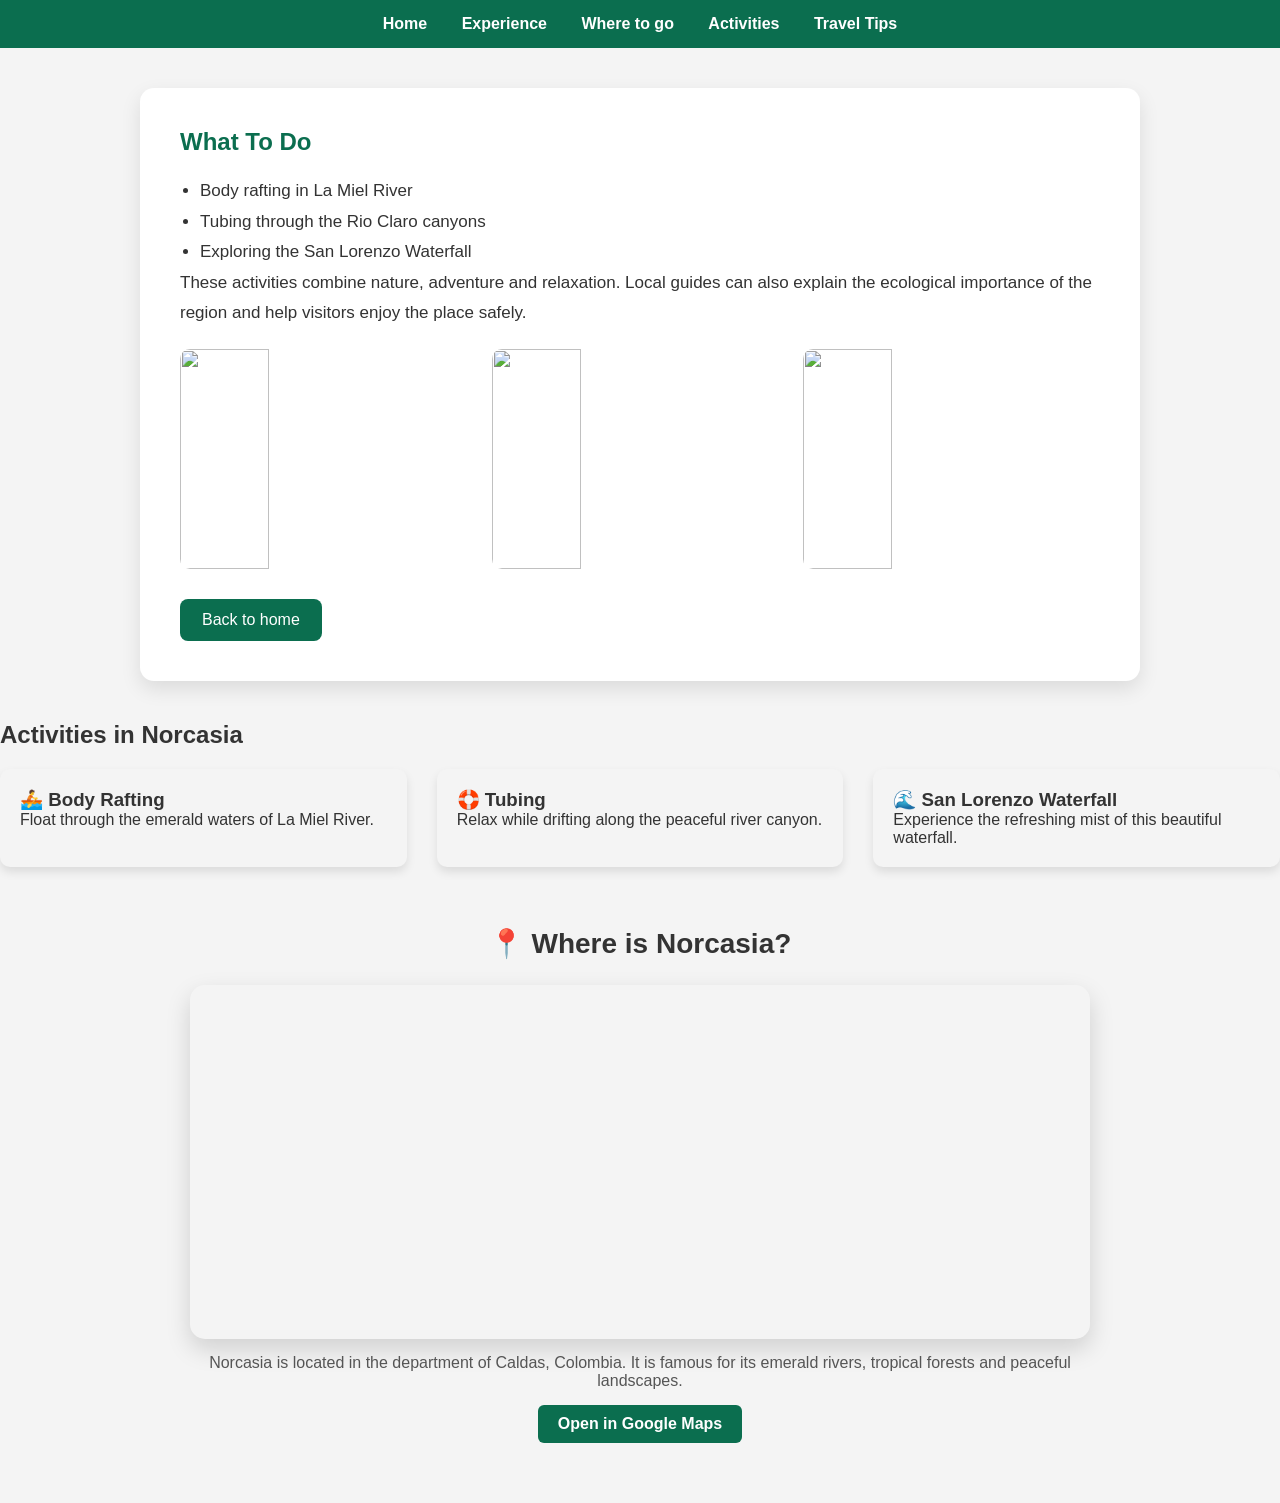
==== activities.html @ adc8cb1b "Primer version blog Norcasia" ====
<!DOCTYPE html>
<html lang="en">

<nav class="menu-top">
<a href="index.html">Home</a>
<a href="experience.html">Experience</a>
<a href="where.html">Where to go</a>
<a href="activities.html">Activities</a>
<a href="tips.html">Travel Tips</a>
</nav>

<head>
<meta charset="UTF-8">
<meta name="viewport" content="width=device-width, initial-scale=1.0">
<title>Norcasia Travel Blog</title>
<link rel="stylesheet" href="style.css">
</head>
<body>

  <section class="content-page">
    <h1>What To Do</h1>

    <ul>
      <li>Body rafting in La Miel River</li>
      <li>Tubing through the Rio Claro canyons</li>
      <li>Exploring the San Lorenzo Waterfall</li>
    </ul>

    <p>
      These activities combine nature, adventure and relaxation. Local guides can also explain
      the ecological importance of the region and help visitors enjoy the place safely.
    </p>

    <div class="gallery">
      <img src="imagenes/imagen7.jpg" alt="">
      <img src="imagenes/imagen8.jpg" alt="">
      <img src="imagenes/imagen9.jpg" alt="">
    </div>

    <a href="index.html" class="back-btn">Back to home</a>
  </section>


<script>
const elements = document.querySelectorAll(".content-page, .card");

const observer = new IntersectionObserver(entries => {
entries.forEach(entry => {
if(entry.isIntersecting){
entry.target.style.opacity = 1;
entry.target.style.transform = "translateY(0)";
}
});
});

elements.forEach(el => {
el.style.opacity = 0;
el.style.transform = "translateY(40px)";
el.style.transition = "all 0.6s ease";
observer.observe(el);
});
</script>

<script>

const galleryImages = document.querySelectorAll(".gallery img");

galleryImages.forEach(img => {

img.addEventListener("click", function(){

const overlay = document.createElement("div");
overlay.classList.add("overlay");

const bigImage = document.createElement("img");
bigImage.src = this.src;

overlay.appendChild(bigImage);

overlay.addEventListener("click", () => {
overlay.remove();
});

document.body.appendChild(overlay);

});

});

</script>

</body>
</html>

<h2>Activities in Norcasia</h2>

<div class="activities">

<div class="activity">
<h3>🚣 Body Rafting</h3>
<p>Float through the emerald waters of La Miel River.</p>
</div>

<div class="activity">
<h3>🛟 Tubing</h3>
<p>Relax while drifting along the peaceful river canyon.</p>
</div>

<div class="activity">
<h3>🌊 San Lorenzo Waterfall</h3>
<p>Experience the refreshing mist of this beautiful waterfall.</p>
</div>

</div>

<section class="map-section">

<h2>📍 Where is Norcasia?</h2>

<div class="map-container">

<iframe
src="https://www.google.com/maps?q=Norcasia+Caldas+Colombia&output=embed"
loading="lazy">
</iframe>

</div>

<p class="map-description">
Norcasia is located in the department of Caldas, Colombia. It is famous for
its emerald rivers, tropical forests and peaceful landscapes.
</p>

<a href="https://www.google.com/maps/place/Norcasia+Caldas" target="_blank" class="map-button">
Open in Google Maps
</a>

</section>

</div>
---- style.css ----
*{
  margin: 0;
  padding: 0;
  box-sizing: border-box;
}

body{
  font-family: Arial, Helvetica, sans-serif;
  background: #f4f4f4;
  color: #333;
}

.hero{
  position: relative;
  height: 100vh;
  overflow: hidden;
}

.hero img{
  width: 100%;
  height: 100%;
  object-fit: cover;
  display: block;
}

.overlay{
  position: absolute;
  inset: 0;
  background: rgba(0, 0, 0, 0.45);
}

.hero-content{
  position: absolute;
  top: 50%;
  left: 50%;
  transform: translate(-50%, -50%);
  text-align: center;
  color: white;
  z-index: 2;
  animation: fadeUp 1.2s ease;
}

.hero-content h1{
  font-size: 56px;
  margin-bottom: 15px;
  text-shadow: 2px 2px 8px rgba(0,0,0,0.5);
}

.hero-content p{
  font-size: 22px;
  margin-bottom: 25px;
}

.main-btn{
  display: inline-block;
  padding: 14px 28px;
  background: #0b6e4f;
  color: white;
  text-decoration: none;
  border-radius: 8px;
  font-weight: bold;
  transition: transform 0.3s, background 0.3s;
}

.main-btn:hover{
  background: #09543c;
  transform: scale(1.05);
}

.topics{
  padding: 70px 20px;
  text-align: center;
}

.topics h2{
  font-size: 36px;
  margin-bottom: 40px;
  color: #0b6e4f;
}

.cards{
  display: flex;
  flex-wrap: wrap;
  justify-content: center;
  gap: 25px;
}

.card{
  width: 260px;
  background: white;
  padding: 30px 20px;
  border-radius: 14px;
  text-decoration: none;
  color: #333;
  box-shadow: 0 8px 20px rgba(0,0,0,0.10);
  transition: transform 0.3s, box-shadow 0.3s;
  animation: fadeUp 1s ease;
}

.card:hover{
  transform: translateY(-10px);
  box-shadow: 0 12px 24px rgba(0,0,0,0.18);
}

.card h3{
  color: #0b6e4f;
  margin-bottom: 15px;
}

.card p{
  font-size: 15px;
  line-height: 1.6;
}

footer{
  background: #222;
  color: white;
  text-align: center;
  padding: 20px;
}

.content-page{
  max-width: 1000px;
  margin: 40px auto;
  background: white;
  padding: 40px;
  border-radius: 14px;
  box-shadow: 0 8px 20px rgba(0,0,0,0.1);
}

.content-page h1{
  color: #0b6e4f;
  margin-bottom: 20px;
}

.content-page h2{
  color: #0b6e4f;
  margin: 30px 0 15px;
}

.content-page p,
.content-page li{
  line-height: 1.8;
  font-size: 17px;
}

.content-page ul{
  padding-left: 20px;
}

.back-btn{
  display: inline-block;
  margin-top: 30px;
  padding: 12px 22px;
  background: #0b6e4f;
  color: white;
  text-decoration: none;
  border-radius: 8px;
  transition: 0.3s;
}

.back-btn:hover{
  background: #09543c;
}

.gallery{
  display: flex;
  flex-wrap: wrap;
  gap: 15px;
  margin-top: 20px;
}

.gallery img{
  width: calc(33.333% - 10px);
  border-radius: 10px;
  object-fit: cover;
  height: 220px;
}

@keyframes fadeUp{
  from{
    opacity: 0;
    transform: translate(-50%, -40%);
  }
  to{
    opacity: 1;
    transform: translate(-50%, -50%);
  }
}

@media (max-width: 768px){
  .hero-content h1{
    font-size: 34px;
  }

  .hero-content p{
    font-size: 18px;
  }

  .gallery img{
    width: 100%;
  }

  .content-page{
    margin: 20px;
    padding: 25px;
  }
}

.menu-top{
background:#0b6e4f;
padding:15px;
text-align:center;
}

.menu-top a{
color:white;
text-decoration:none;
margin:0 15px;
font-weight:bold;
font-size:16px;
}

.menu-top a:hover{
text-decoration:underline;
}

.overlay{
position:fixed;
top:0;
left:0;
width:100%;
height:100%;
background:rgba(0,0,0,0.9);
display:flex;
align-items:center;
justify-content:center;
z-index:1000;
}

.overlay img{
max-width:90%;
max-height:90%;
border-radius:10px;
}

.hero{
position:relative;
height:100vh;
overflow:hidden;
}

/* VIDEO */

.hero-video{
position:absolute;
top:0;
left:0;
width:100%;
height:120%;
object-fit:cover;
transform:translateY(0);
transition:transform 0.2s linear;
}

/* CAPA OSCURA */

.hero-overlay{
position:absolute;
top:0;
left:0;
width:100%;
height:100%;
background:rgba(0,0,0,0.5);
}

/* TEXTO */

.hero-text{
position:absolute;
top:50%;
left:50%;
transform:translate(-50%,-50%);
color:white;
text-align:center;
z-index:2;
}

.hero-text h1{
font-size:60px;
margin-bottom:10px;
}

.hero-text p{
font-size:22px;
}

/* INDICADOR SCROLL */

.scroll-indicator{
position:absolute;
bottom:30px;
left:50%;
transform:translateX(-50%);
font-size:30px;
color:white;
animation:scrollBounce 2s infinite;
}

@keyframes scrollBounce{
0%{transform:translate(-50%,0)}
50%{transform:translate(-50%,10px)}
100%{transform:translate(-50%,0)}
}

.activities{
display:flex;
gap:30px;
flex-wrap:wrap;
margin-top:20px;
}

.activity{
background:#f4f4f4;
padding:20px;
border-radius:10px;
flex:1;
min-width:200px;
box-shadow:0 5px 10px rgba(0,0,0,0.1);
}

.video-container{
margin-top:30px;
border-radius:10px;
overflow:hidden;
}

/* MOBILE */

@media (max-width:768px){

.hero-text h1{
font-size:36px;
}

.hero-text p{
font-size:18px;
}

.cards{
flex-direction:column;
align-items:center;
}

.card{
width:90%;
}

.gallery img{
width:100%;
}

.hero{
height:80vh;
}

}

.hero-video{
object-fit:cover;
min-width:100%;
min-height:100%;
}

.navbar{
display:flex;
justify-content:space-between;
align-items:center;
padding:15px 30px;
background:#0b6e4f;
color:white;
}

.nav-list{
list-style:none;
display:flex;
gap:25px;
}

.nav-list a{
color:white;
text-decoration:none;
font-weight:bold;
}

.menu-toggle{
display:none;
font-size:26px;
cursor:pointer;
}

/* MOBILE MENU */

@media (max-width:768px){

.nav-list{
position:absolute;
top:60px;
left:0;
width:100%;
background:#0b6e4f;
flex-direction:column;
align-items:center;
display:none;
}

.nav-list.active{
display:flex;
}

.menu-toggle{
display:block;
}

}

.map-card{
background:white;
padding:20px;
border-radius:12px;
box-shadow:0 8px 20px rgba(0,0,0,0.1);
margin-top:30px;
}

.map-card iframe{
width:100%;
height:400px;
border:none;
border-radius:10px;
margin-bottom:15px;
}

.map-card p{
text-align:center;
font-size:16px;
}

/* MAP SECTION */

.map-section{
text-align:center;
margin:60px auto;
max-width:900px;
}

.map-section h2{
margin-bottom:25px;
font-size:28px;
}

/* MAP */

.map-container{
border-radius:15px;
overflow:hidden;
box-shadow:0 10px 25px rgba(0,0,0,0.15);
}

.map-container iframe{
width:100%;
height:350px;
border:none;
}

/* DESCRIPTION */

.map-description{
margin-top:15px;
color:#555;
}

/* BUTTON */

.map-button{
display:inline-block;
margin-top:15px;
padding:10px 20px;
background:#0b6e4f;
color:white;
text-decoration:none;
border-radius:6px;
font-weight:bold;
}

.map-button:hover{
background:#09543c;
}
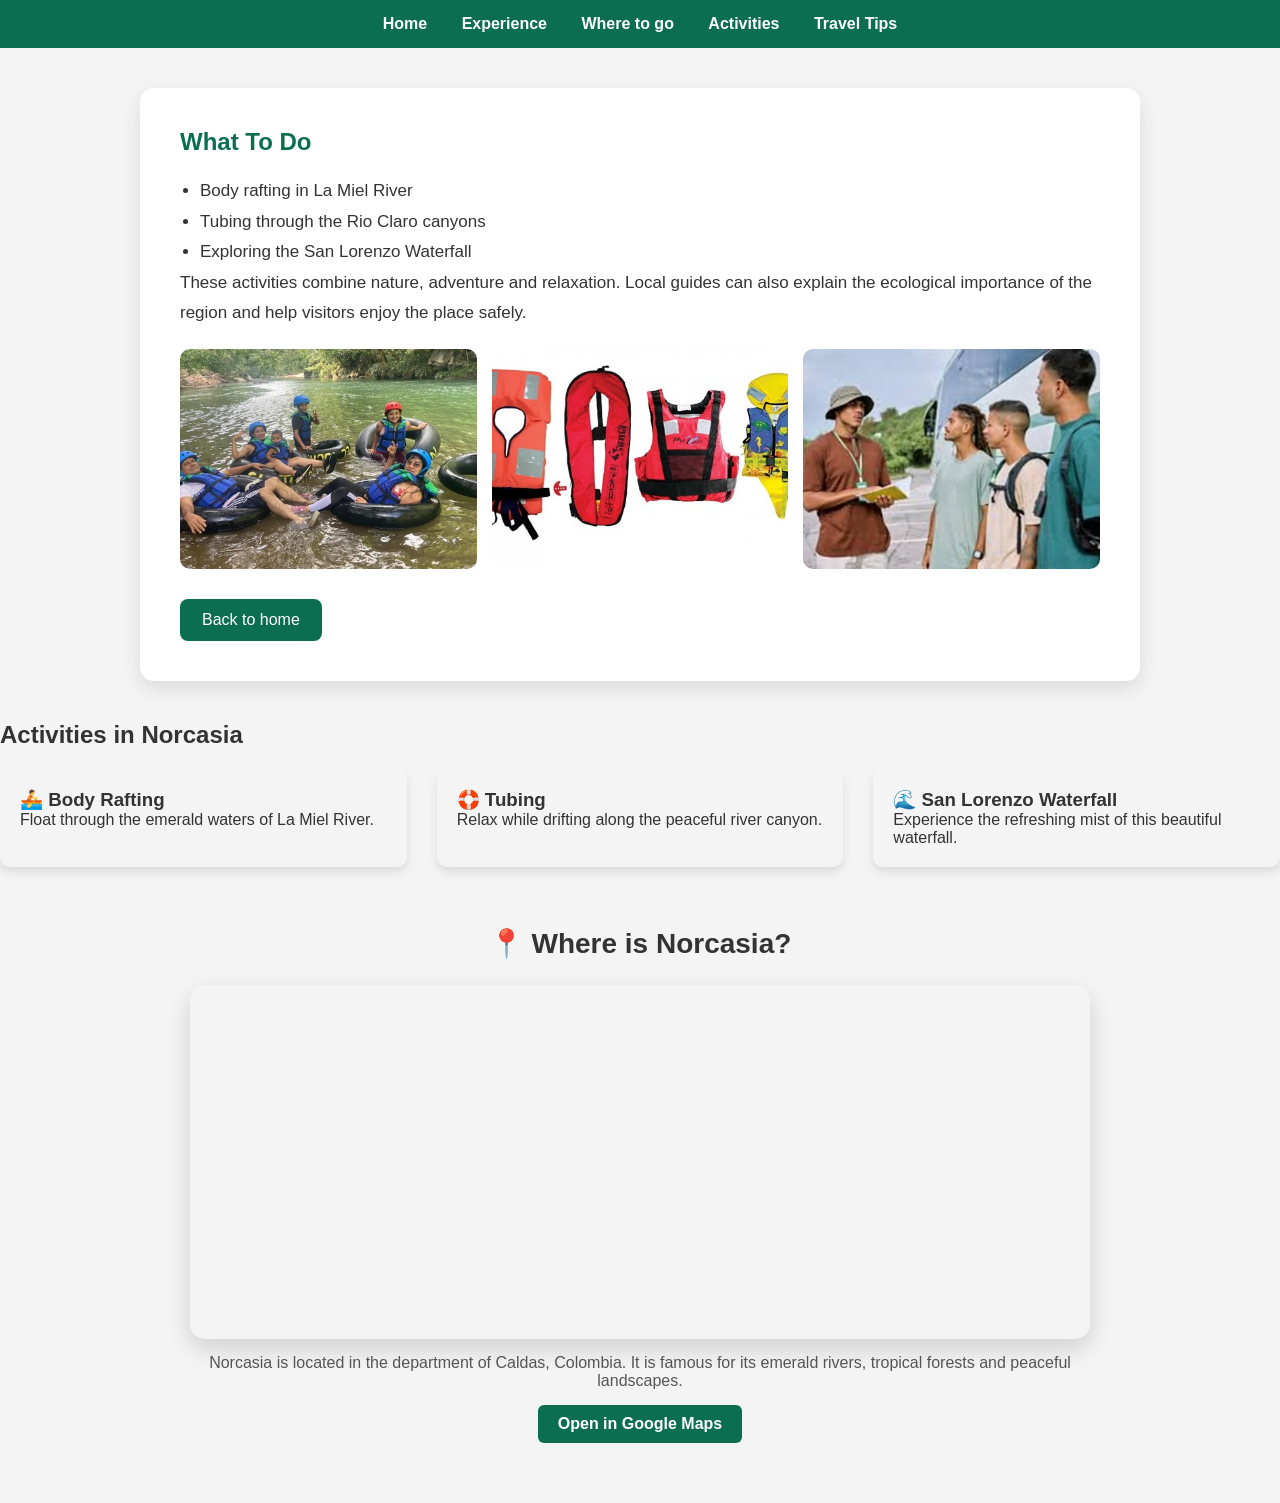
==== commit 118a237d: "Fix image names for GitHub Pages" ====
--- a/activities.html
+++ b/activities.html
@@ -32,9 +32,9 @@
     </p>
 
     <div class="gallery">
-      <img src="imagenes/imagen7.jpg" alt="">
-      <img src="imagenes/imagen8.jpg" alt="">
-      <img src="imagenes/imagen9.jpg" alt="">
+      <img src="imagenes/Imagen7.jpg" alt="">
+      <img src="imagenes/Imagen8.jpg" alt="">
+      <img src="imagenes/Imagen9.jpg" alt="">
     </div>
 
     <a href="index.html" class="back-btn">Back to home</a>
